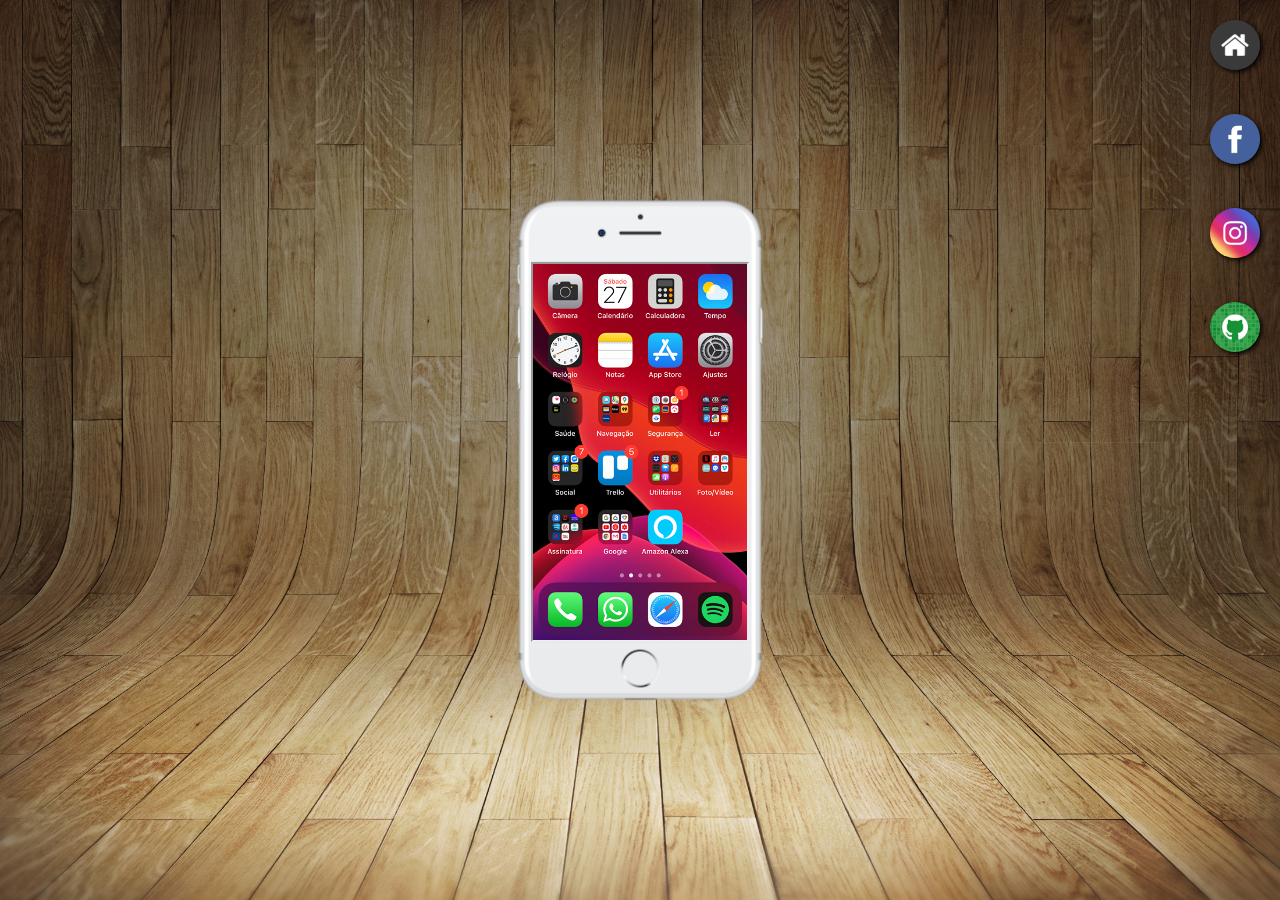
==== index.html @ 22bfd388 "Criei o projeto social com as minhas redes social" ====
<!DOCTYPE html>
<html lang="en">
<head>
    <meta charset="UTF-8">
    <meta http-equiv="X-UA-Compatible" content="IE=edge">
    <meta name="viewport" content="width=device-width, initial-scale=1.0">
    <title>Projeto Social</title>
    <style>
        * {
            padding: 0px;
            margin: 0px;
        }

        html, body {
            height: 100vh;
            width: 100vw;
            font-family: Arial, Helvetica, sans-serif;
        }

        main {
            position: relative;
            height: 100vh;      
        }

        body {
            background: url(imagens/fundo-madeira.jpg) top center no-repeat fixed;
            background-size: cover; 
        }

        section#telefone {
            background: url(imagens/frame-iphone250x504.png);
            width: 250px;
            height: 504px;
            position: absolute;
            top: 50%;
            left: 50%;
            transform: translate(-50%, -50%);
        }

        iframe#tela {
            width: 214px;
            height: 376px;
            position: relative;
            top: 64px;
            left: 16px;
        }

        section#redes-sociais {
            text-align: right;

        }

        section#redes-sociais > a > img {
            border-radius: 50%;
            width: 50px;
            margin: 20px;
            box-sizing: border-box;
            box-shadow: 2px 2px 5px black;
        }

        section#redes-sociais img:hover {
            border: 2px solid rgba(255, 255, 255, 0.842);
            transform: translate(-5%, -5%);
            transition: transform .3s, border .6s;
            box-shadow: 5px 5px 10px black;   
        }


    </style>
</head>
<body>
    <main>
        <section id="telefone">
            <iframe src="home.html" name="tela" id="tela">Seu navegador não é compatível com isso</iframe>
        </section>

        <section id="redes-sociais">

            <a href="home.html" target="tela"><img src="imagens/logo-home.jpg" alt="Tela Home" ></a> <br>

            <a href="facebook.html" target="tela"><img src="imagens/logo-facebook.jpg" alt="Tela facebook"></a> <br>
            
            <a href="instagram.html" target="tela"><img src="imagens/logo-instagram.jpg" alt=""></a> <br>

            <a href="github.html" target="tela"><img src="imagens/logo-github.jpg" alt=""></a>
            <a href="#" target="tela"></a>
        </section>
    </main>
</body>
</html>
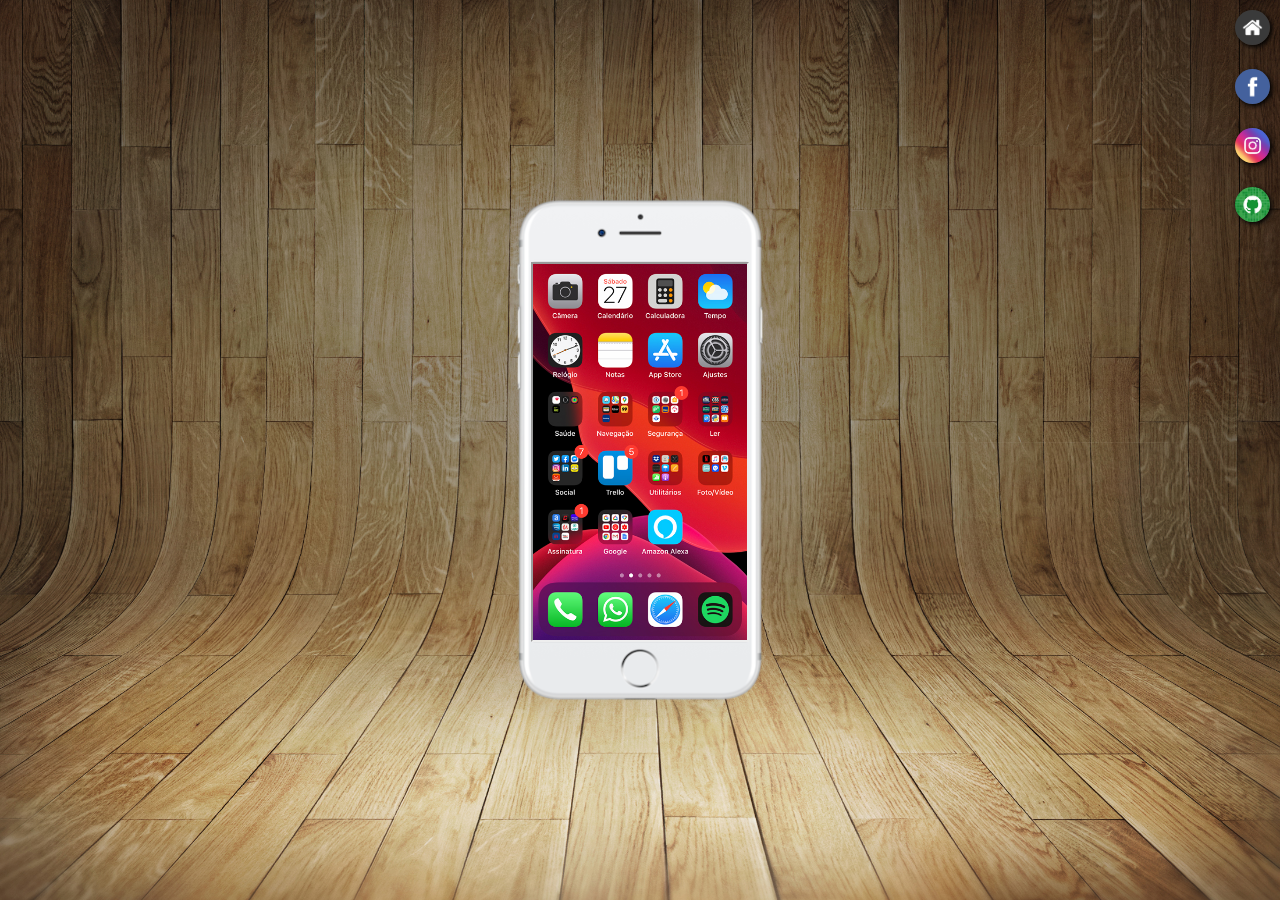
==== commit f674f734: "Atualizei os ícones" ====
--- a/index.html
+++ b/index.html
@@ -52,8 +52,8 @@
 
         section#redes-sociais > a > img {
             border-radius: 50%;
-            width: 50px;
-            margin: 20px;
+            width: 35px;
+            margin: 10px;
             box-sizing: border-box;
             box-shadow: 2px 2px 5px black;
         }
